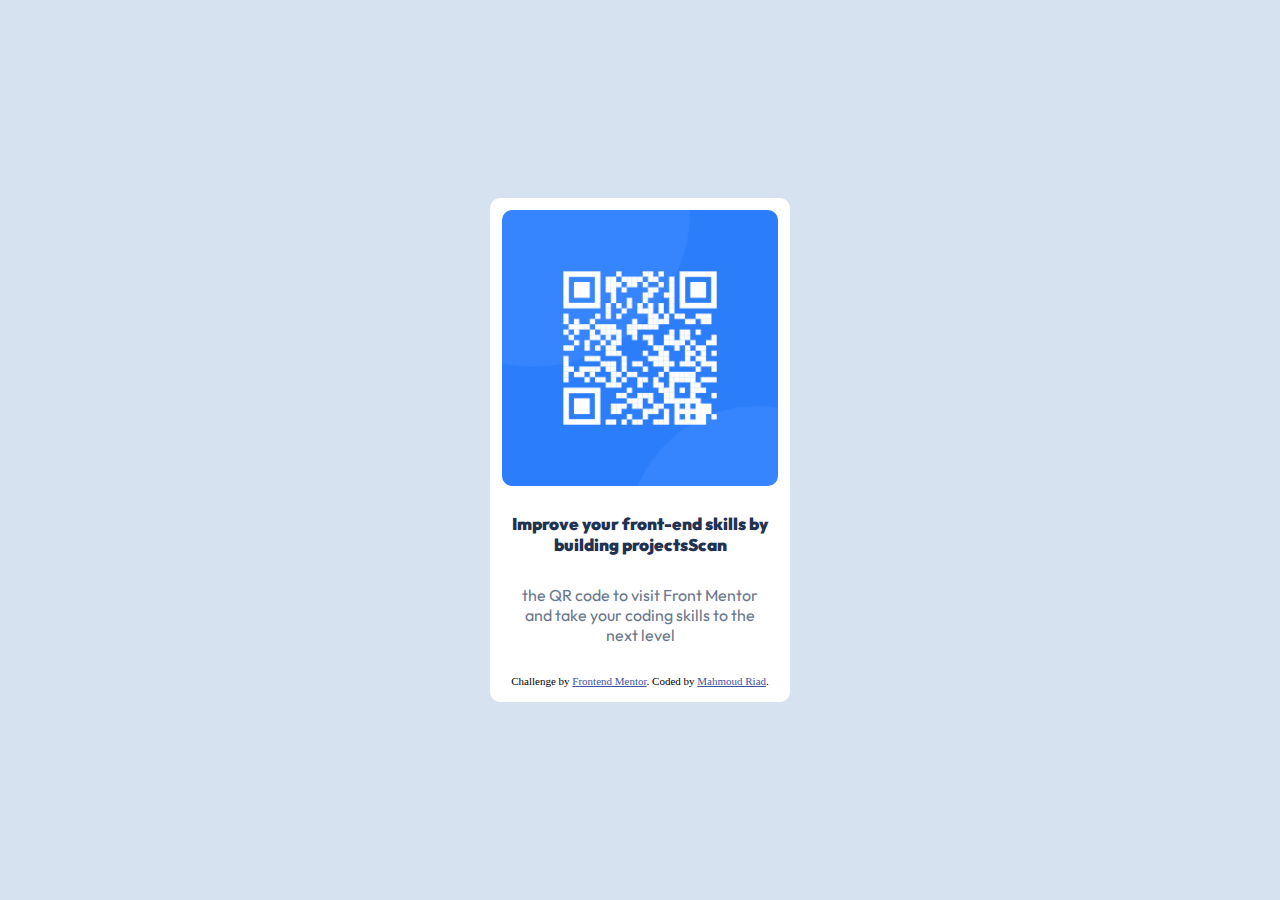
==== qr-code-component-main/index.html @ b01e40a1 "dfw" ====
<!DOCTYPE html>
<html lang="en">
  <head>
    <link rel="preconnect" href="https://fonts.googleapis.com" />
    <link rel="preconnect" href="https://fonts.gstatic.com" crossorigin />
    <link
      href="https://fonts.googleapis.com/css2?family=Outfit:wght@100..900&display=swap"
      rel="stylesheet"
    />
    <meta charset="UTF-8" />
    <meta name="viewport" content="width=device-width, initial-scale=1.0" />
    <!-- displays site properly based on user's device -->

    <link
      rel="icon"
      type="image/png"
      sizes="32x32"
      href="./images/favicon-32x32.png"
    />

    <title>Frontend Mentor | QR code component</title>

    <!-- Feel free to remove these styles or customise in your own stylesheet 👍 -->
    <link rel="stylesheet" href="./style.css" />
  </head>
  <body>
    <div class="container">
      <div class="card">
        <img src="./images/image-qr-code.png" alt="qr code" />
        <p class="textmain">
          Improve your front-end skills by building projectsScan
        </p>
        <p class="txt">
          the QR code to visit Front Mentor and take your coding skills to the next level
        </p>
        <div class="attribution">
          Challenge by
          <a href="https://www.frontendmentor.io?ref=challenge" target="_blank"
            >Frontend Mentor</a
          >. Coded by <a href="#">Mahmoud Riad</a>.
        </div>
      </div>
    </div>
  </body>
</html>
---- qr-code-component-main/style.css ----
* {
    box-sizing: border-box;
    margin: 0px;
    padding: 0px;
}

  
.container {
    width: 100vw;
    height: 100vh;
    background-color: hsl(212, 45%, 89%);
    display: flex;
    justify-content: center;
    align-items: center;
}

.textmain {
   
    font-size: 17px;
    font-family: "Outfit", sans-serif;
    font-weight: 900;
    font-style: normal;
    color: hsl(218, 44%, 22%);
    margin: 15px
  }
  .txt{
    width: 80%;
    font-weight: 400;
    color: hsl(216, 15%, 48%);
    margin: 15px;
    font-family: "Outfit", sans-serif;
    font-style: normal;
  }
.card{
    height: fit-content;
    width: 300px;
    background-color:  hsl(0, 0%, 100%);
    display: flex;
    justify-content: center;
    align-items: center;
    flex-direction: column;
    text-align: center;
    border-radius: 10px;
}
.card img{
    width: 92%;
    margin: 12px;
    border-radius: 10px;
}

.attribution {
    font-size: 11px;
    text-align: center;
    margin: 15px;
}
.attribution a {
    color: hsl(228, 45%, 44%);
}
@media screen and (max-width: 375px) {
    
}
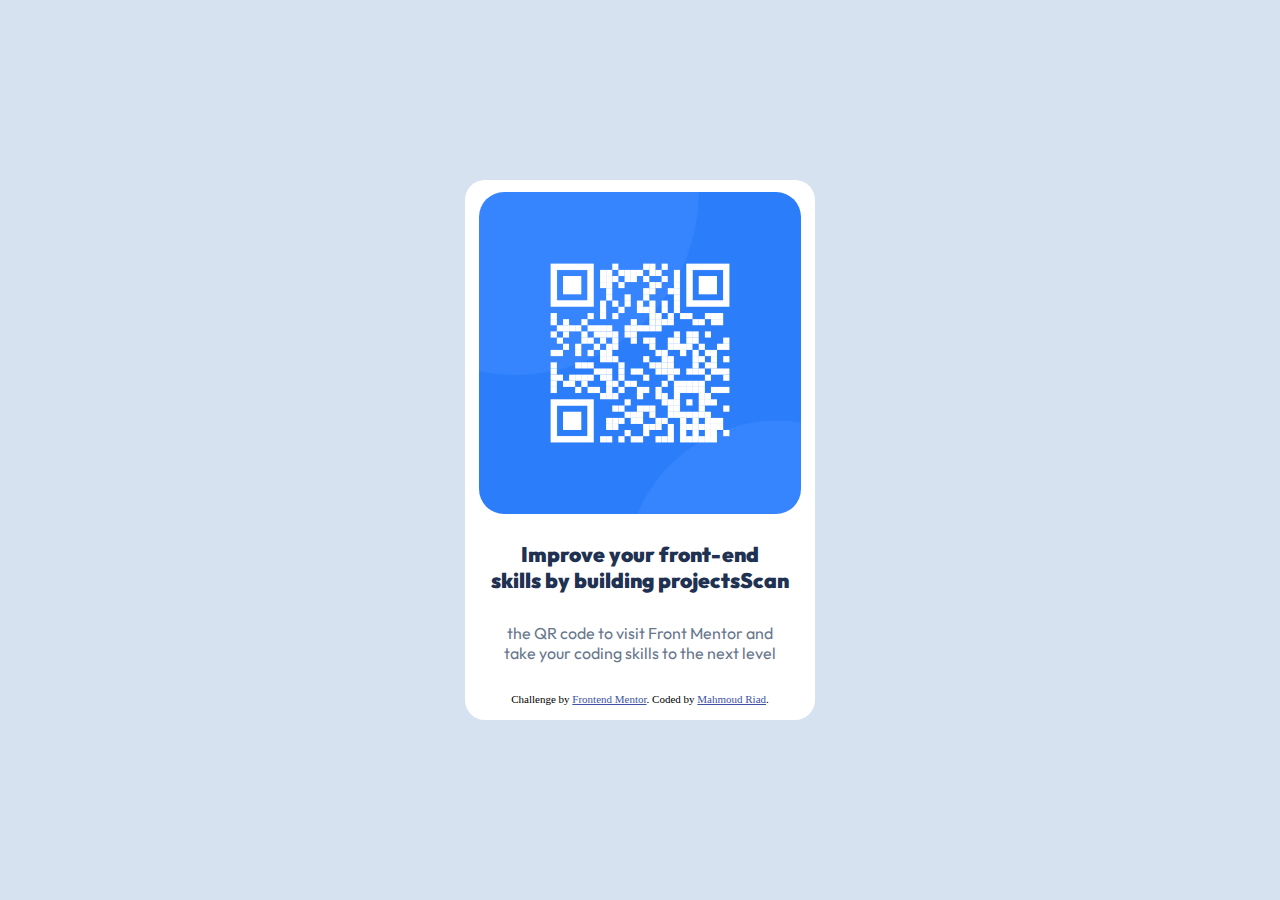
==== commit cd7f088d: "11" ====
--- a/qr-code-component-main/index.html
+++ b/qr-code-component-main/index.html
@@ -28,7 +28,7 @@
       <div class="card">
         <img src="./images/image-qr-code.png" alt="qr code" />
         <p class="textmain">
-          Improve your front-end skills by building projectsScan
+          Improve your front-end<br /> skills by building projectsScan
         </p>
         <p class="txt">
           the QR code to visit Front Mentor and take your coding skills to the next level
--- a/qr-code-component-main/style.css
+++ b/qr-code-component-main/style.css
@@ -16,7 +16,7 @@
 
 .textmain {
    
-    font-size: 17px;
+    font-size: 21px;
     font-family: "Outfit", sans-serif;
     font-weight: 900;
     font-style: normal;
@@ -33,19 +33,19 @@
   }
 .card{
     height: fit-content;
-    width: 300px;
+    width: 350px;
     background-color:  hsl(0, 0%, 100%);
     display: flex;
     justify-content: center;
     align-items: center;
     flex-direction: column;
     text-align: center;
-    border-radius: 10px;
+    border-radius: 20px;
 }
 .card img{
     width: 92%;
     margin: 12px;
-    border-radius: 10px;
+    border-radius: 25px;
 }
 
 .attribution {
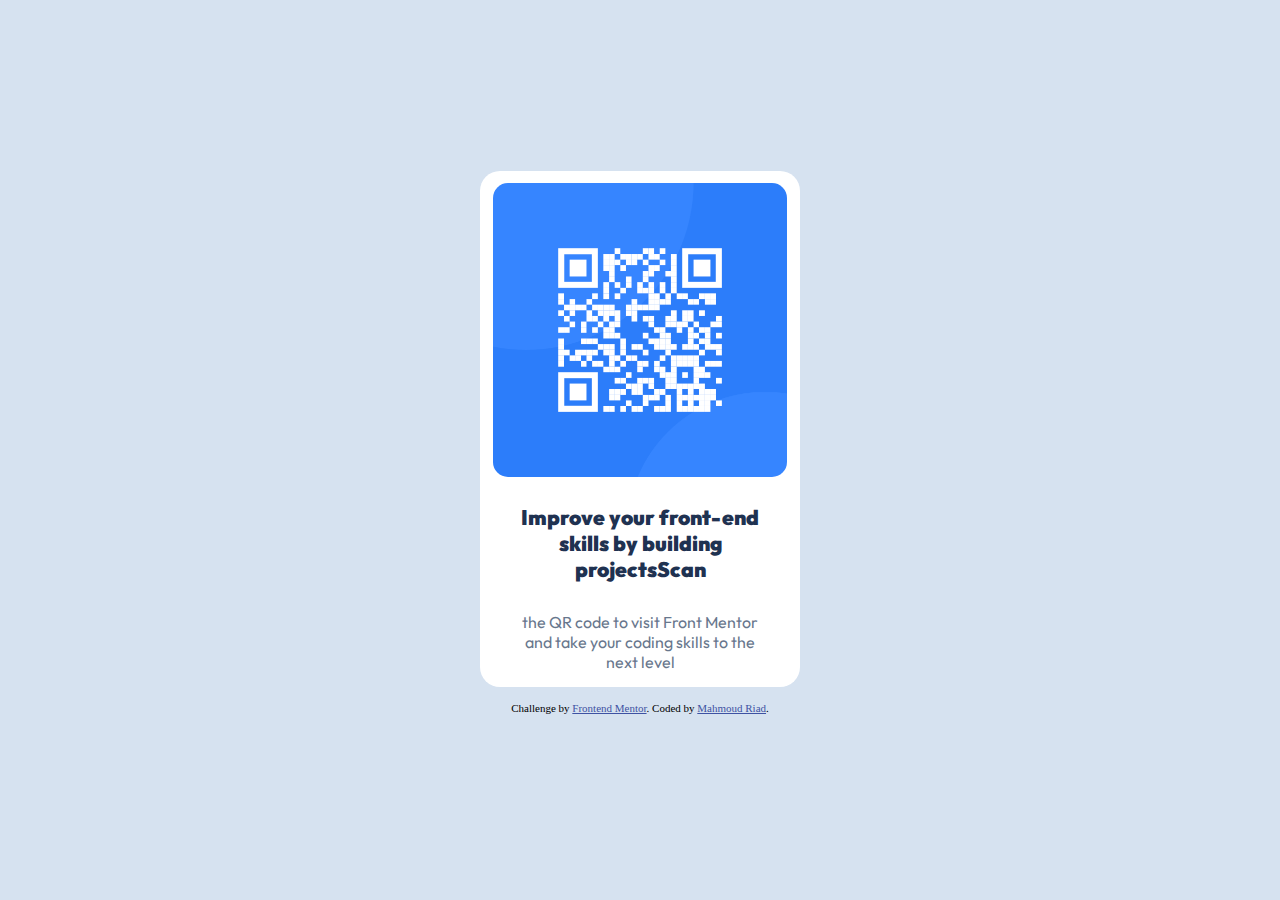
==== commit dc3361be: "final" ====
--- a/qr-code-component-main/index.html
+++ b/qr-code-component-main/index.html
@@ -33,12 +33,13 @@
         <p class="txt">
           the QR code to visit Front Mentor and take your coding skills to the next level
         </p>
+        
+        </div>
         <div class="attribution">
           Challenge by
           <a href="https://www.frontendmentor.io?ref=challenge" target="_blank"
             >Frontend Mentor</a
           >. Coded by <a href="#">Mahmoud Riad</a>.
-        </div>
       </div>
     </div>
   </body>
--- a/qr-code-component-main/style.css
+++ b/qr-code-component-main/style.css
@@ -12,6 +12,7 @@
     display: flex;
     justify-content: center;
     align-items: center;
+    flex-direction: column;
 }
 
 .textmain {
@@ -33,7 +34,7 @@
   }
 .card{
     height: fit-content;
-    width: 350px;
+    width: 320px;
     background-color:  hsl(0, 0%, 100%);
     display: flex;
     justify-content: center;
@@ -45,7 +46,7 @@
 .card img{
     width: 92%;
     margin: 12px;
-    border-radius: 25px;
+    border-radius: 15px;
 }
 
 .attribution {
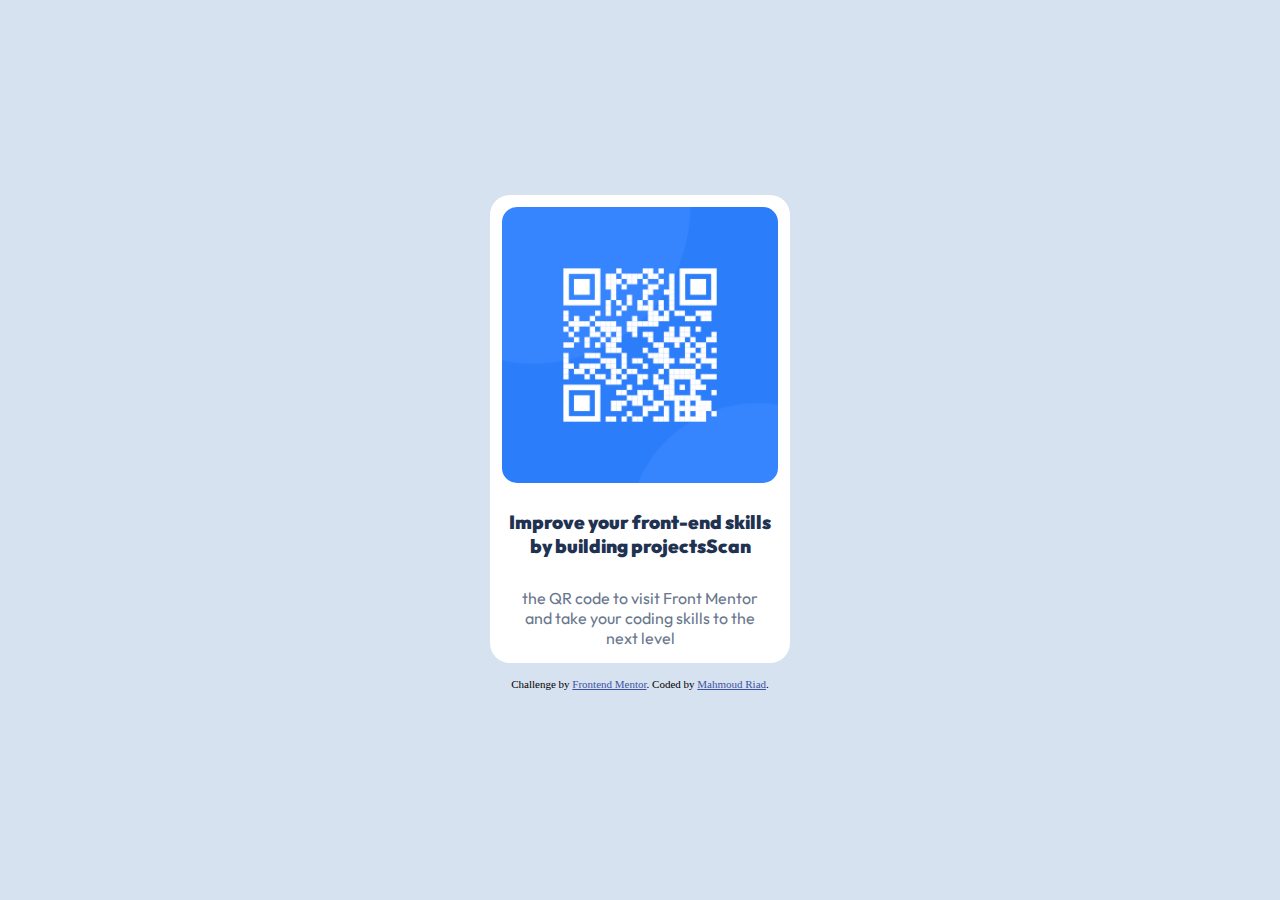
==== commit c88c5d2b: "finaaaaaaaaaaaaal" ====
--- a/qr-code-component-main/index.html
+++ b/qr-code-component-main/index.html
@@ -28,7 +28,7 @@
       <div class="card">
         <img src="./images/image-qr-code.png" alt="qr code" />
         <p class="textmain">
-          Improve your front-end<br /> skills by building projectsScan
+          Improve your front-end skills by building projectsScan
         </p>
         <p class="txt">
           the QR code to visit Front Mentor and take your coding skills to the next level
--- a/qr-code-component-main/style.css
+++ b/qr-code-component-main/style.css
@@ -4,7 +4,6 @@
     padding: 0px;
 }
 
-  
 .container {
     width: 100vw;
     height: 100vh;
@@ -16,15 +15,14 @@
 }
 
 .textmain {
-   
-    font-size: 21px;
+    font-size: 19px;
     font-family: "Outfit", sans-serif;
     font-weight: 900;
     font-style: normal;
     color: hsl(218, 44%, 22%);
-    margin: 15px
-  }
-  .txt{
+    padding: 15px
+}
+.txt{
     width: 80%;
     font-weight: 400;
     color: hsl(216, 15%, 48%);
@@ -34,7 +32,7 @@
   }
 .card{
     height: fit-content;
-    width: 320px;
+    width: 300px;
     background-color:  hsl(0, 0%, 100%);
     display: flex;
     justify-content: center;
